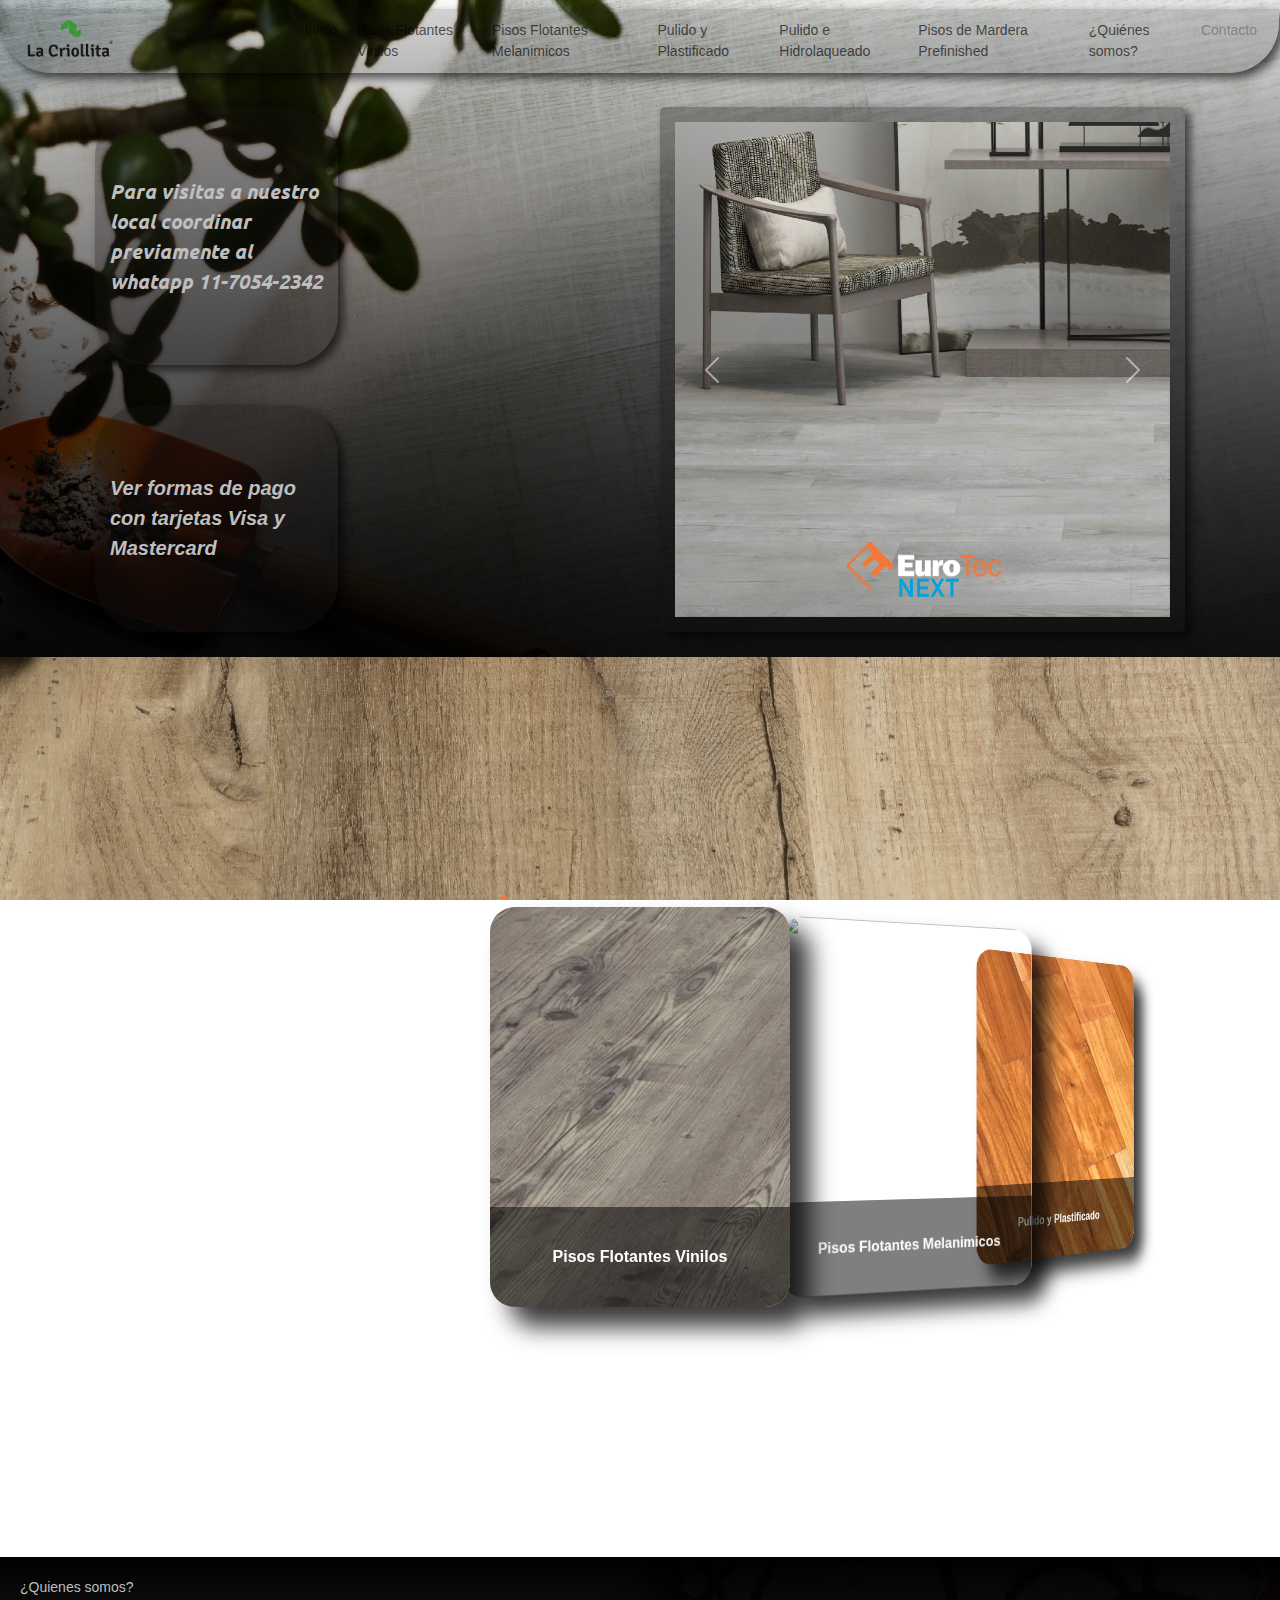
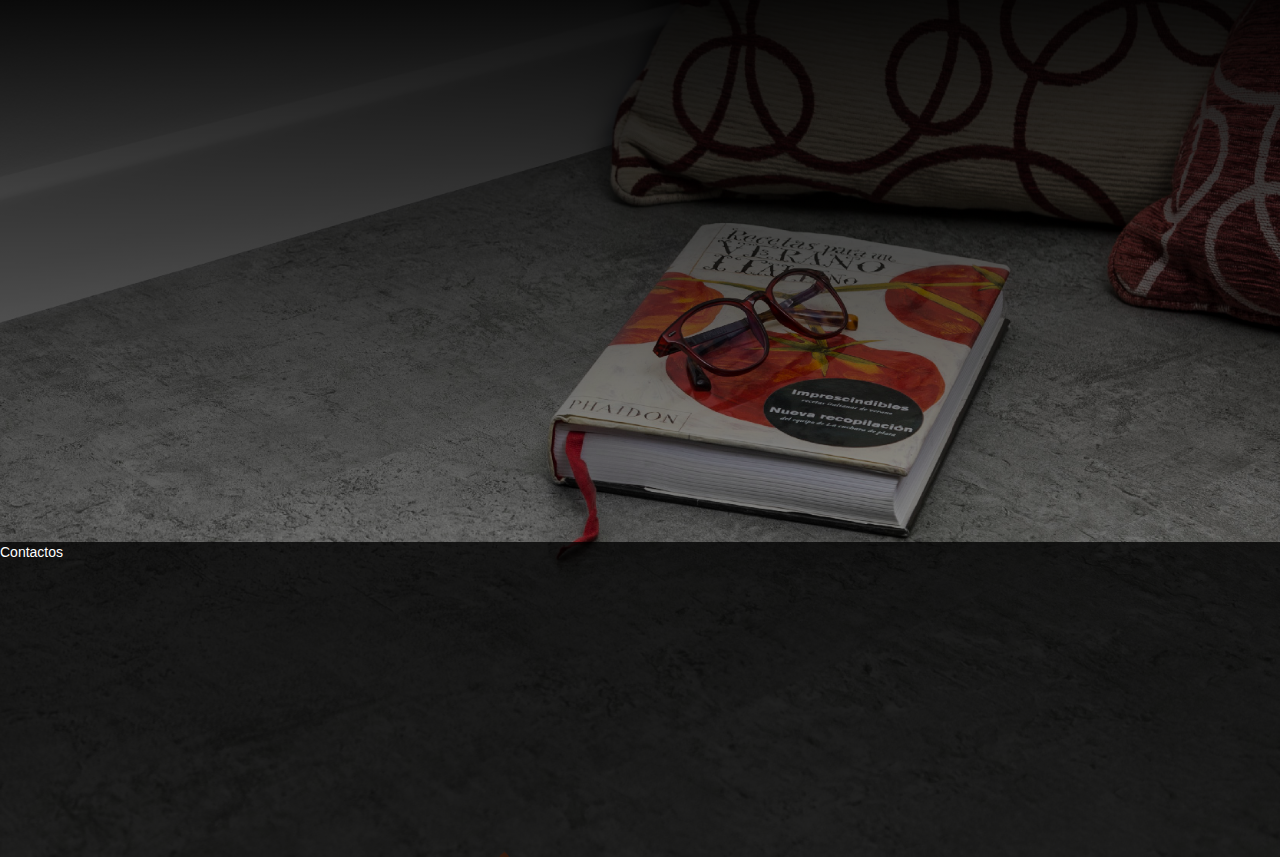
==== index.html @ d1681bc0 "Inicio" ====
<!DOCTYPE html>
<html lang="en">
<head>
    <meta charset="UTF-8">
    <meta name="viewport" content="width=device-width, initial-scale=1.0">
    <title>Document</title>
    <link href="https://cdn.jsdelivr.net/npm/bootstrap@5.3.3/dist/css/bootstrap.min.css" rel="stylesheet" integrity="sha384-QWTKZyjpPEjISv5WaRU9OFeRpok6YctnYmDr5pNlyT2bRjXh0JMhjY6hW+ALEwIH" crossorigin="anonymous">
    <script src="https://cdn.jsdelivr.net/npm/bootstrap@5.3.3/dist/js/bootstrap.bundle.min.js" integrity="sha384-YvpcrYf0tY3lHB60NNkmXc5s9fDVZLESaAA55NDzOxhy9GkcIdslK1eN7N6jIeHz" crossorigin="anonymous"></script>
    <link rel="stylesheet" href="style.css">
    <link rel="preconnect" href="https://fonts.googleapis.com">
<link rel="preconnect" href="https://fonts.gstatic.com" crossorigin>
<link href="https://fonts.googleapis.com/css2?family=Playfair+Display:ital,wght@0,400..900;1,400..900&family=Ubuntu:ital,wght@0,300;0,400;0,500;0,700;1,300;1,400;1,500;1,700&display=swap" rel="stylesheet">
</head>
<body>
    <nav class="navbar navbar-expand-lg">
  <div class="container-fluid">
    <a class="navbar-brand" href="#">
      <img class="logo" src="logo.png" alt="">
    </a>
    <button class="navbar-toggler" type="button" data-bs-toggle="collapse" data-bs-target="#navbarNav" aria-controls="navbarNav" aria-expanded="false" aria-label="Toggle navigation">
      <span class="navbar-toggler-icon"></span>
    </button>
    <div class="collapse navbar-collapse" id="navbarNav">
      <ul class="navbar-nav">
        <li class="nav-item">
          <a class="nav-link " aria-current="page" href="#">Inicio</a>
        </li>
        <li class="nav-item">
          <a class="nav-link" href="#pagina2">Pisos Flotantes Vinilos</a>
        <li class="nav-item">
            <a class="nav-link" href="#">Pisos Flotantes Melanimicos</a>
        </li>  
        </li>
        <li class="nav-item">
          <a class="nav-link" href="#">Pulido y Plastificado</a>
        </li>
        <li class="nav-item">
          <a class="nav-link" href="#">Pulido e Hidrolaqueado</a>
        </li>
        <li class="nav-item">
          <a class="nav-link" href="#">Pisos de Mardera Prefinished</a>
        </li>
        <li class="nav-item">
          <a class="nav-link" href="#">¿Quiénes somos?</Q></a>
        </li>
        <li class="nav-item">
          <a class="nav-link disabled" aria-disabled="true">Contacto</a>
        </li>
      </ul>
    </div>
  </div>
</nav>
 <section id="main1">
    <div class="container">
        <div class="box box1">Para visitas a nuestro local coordinar previamente al whatapp 11-7054-2342</div>
        <div class="box box2">Ver formas de pago con tarjetas Visa y Mastercard</div>
        <div class="box box3">
          <div id="carouselExampleFade" class="carousel slide carousel-fade">
            <div class="carousel-inner">
              <div class="carousel-item active">
                <img src="img0.jpg" class="d-block w-100" alt="...">
              </div>
              <div class="carousel-item">
                <img src="img5.jpg" class="d-block w-100" alt="...">
              </div>
              <div class="carousel-item">
                <img src="img6.jpg" class="d-block w-100" alt="...">
              </div>
            </div>
            <button class="carousel-control-prev" type="button" data-bs-target="#carouselExampleFade" data-bs-slide="prev">
              <span class="carousel-control-prev-icon" aria-hidden="true"></span>
              <span class="visually-hidden">Previous</span>
            </button>
            <button class="carousel-control-next" type="button" data-bs-target="#carouselExampleFade" data-bs-slide="next">
              <span class="carousel-control-next-icon" aria-hidden="true"></span>
              <span class="visually-hidden">Next</span>
            </button>
          </div>
        </div>
    </div>
  <section class="pagina2">
    <main id="carousel">
      <div class="item">
        <img class="imgP2" src="mela.jpg" alt="">
        <div class="text-overlay">
          <p>Pisos Flotantes Vinilos</p>
        </div>
      </div>
      <div class="item">
        <img class="imgP2" src="pul.jpg" alt="">
        <div class="text-overlay">
          <p>Pisos Flotantes Melanimicos</p>
        </div>
      </div>
      <div class="item">
        <img class="imgP2" src="hidro.webp" alt="">
        <div class="text-overlay">
          <p>Pulido y Plastificado</p>
        </div>
      </div>
      <div class="item">
        <img class="imgP2" src="pre.webp" alt="">
        <div class="text-overlay">
          <p>Pulido e Hidrolaqueado</p>
        </div>
      </div>
      <div class="item">
        <img class="imgP2" src="vin.webp" alt="">
        <div class="text-overlay">
          <p>Pisos de Mardera Prefinished</p>
        </div>
      </div>
    </main>
    
  </section>
  <section class="pagina3">
      <div class="qs">
        ¿Quienes somos?
      </div>
      <div class="contactos">
        Contactos
      </div>
  </section>
    
<script>
  document.querySelectorAll("div.item").forEach((item, index) => {
  item.addEventListener("click", () => {
    // Cambiar la posición central
    document.querySelector("main#carousel").style.setProperty("--position", index + 1);
  });
});

</script>
  
</body>
</html>

<!-- <div class="segunda">
      <div class="animation">
        <span class="text">Vinilos</span>
        <img class="imgP2" src="vin.webp" alt="">
      </div>
      <div class="animation"><img class="imgP2" src="mela.jpg" alt="">Melanimicos</div>
      <div class="animation"><img class="imgP2" src="pul.jpg" alt="">Pulidos</div>
      <div class="animation"><img class="imgP2" src="hidro.webp" alt="">Hidrolaqueado</div>
      <div class="animation"><img class="imgP2" src="pre.webp" alt="">Premeditados</div>
    </div> -->
---- style.css ----
* {
    margin: 0;
    padding: 0;
    box-sizing: border-box;
}

body {
    font-family: 'Franklin Gothic Medium', 'Arial Narrow', Arial, sans-serif;
    width: 100%;
    position: relative;
    height: 100vh; /* Ocupa toda la altura de la pantalla */
    background-image: 
        linear-gradient(to top, rgba(0, 0, 0, 1) 0%, rgba(0, 0, 0, 0) 100%), /* Degradado en la parte superior */
        linear-gradient(to bottom, rgba(0, 0, 0, 0) 0%, rgba(0, 0, 0, 1) 100%), /* Degradado en la parte inferior */
        url('img4.jpg'); /* Imagen de fondo */
    background-size: cover; /* La imagen cubre todo el contenedor */
    background-position: center; /* Centra la imagen */
    background-attachment: fixed; /* Hace que el fondo no se mueva al hacer scroll */
    font-size: 14px;
}




:root {
    --primary-color: background-color:#fff(0, 0, 0, 0.47);
    --secondary-color:  #1613134d;;
    /* Verde */
    --sobras-color: #000000a2;
    --sobras2-color: #ffffffa2;
    --sobras3-color: #000000c7;
    
}
.navbar{
    justify-content: center;
    align-items: center;
}
.container-fluid {
    height: 100%;
    width: 100%;
    background-color: #16131328;
    color: #bebebe;
    display: flex;
    justify-content: center;
    align-items: center;
    margin: 1px;
    border-radius: 0px 0px 50px 50px;
    box-shadow: 5px 5px 10px var(--sobras-color);
}
.nav-item{
    height: 100%;
    justify-content: center;
    align-items: center;
    margin: 2px;
}
.nav-item:hover {
    height: 100%;
    justify-content: center;
    align-items: center;
    margin: 2px;
    border-radius: 10px;
    color: #000;
    transform: scale(1.2);

}

.logo {
    width: 42%;
    padding: 5px;
}

/* Contenedor principal */
.container {
    display: grid;
    grid-template-columns: 1fr 1fr 1fr 1fr;
    /* Dos columnas iguales */
    grid-template-rows: auto;
    /* Altura automática */
    gap: 10px;
    /* Espacio entre las cajas */
    height: 90%;
    /* Altura completa de la pantalla */
    padding: 10px;
}

/* Estilo para los divs */
.box {
    background-color: var(--primary-color);
    color: #bebebe;
    font-size: 8px;
    display: flex;
    justify-content: center;
    align-items: center;
    font-size: 1.5rem;
    padding: 15px;
    margin: 15px;
    border-radius: 5px;
}

/* Configuración específica para cada div */
.box1 {
    grid-column: 1 / 2;
    /* Primera columna */
    grid-row: 1 / 2;
    /* Primera fila */
    background-color: var(--secondary-color);
    border-radius: 50px;
    box-shadow: 5px 5px 10px var(--sobras-color);
    cursor: pointer;
    font-family: "Ubuntu", serif;
    font-size: 20px;
  font-weight: 700;
  font-style: italic;

}
.box1:hover{
    
    transition: all 0.3s ease-in-out;
    background-color: #ffffffee;
    color: #000;
}

.box2 {
    grid-column: 1 / 2;
    /* Primera columna */
    grid-row: 2 / 3;
    /* Segunda fila */
    background-color: var(--secondary-color);
    border-radius: 50px;
    box-shadow: 5px 5px 10px var(--sobras-color);
    font-size: 20px;
  font-weight: 700;
  font-style: italic;
}
.box3 {
    grid-column: 3 / 5;
    box-shadow: 5px 5px 10px var(--sobras-color);
    background-color:var(--secondary-color);
    /* Primera columna */
    grid-row: 1 / 3;
    font-family: "Ubuntu", serif;
  font-weight: 700;
  font-style: italic;
  color: #000;
}

/* Diseño responsive */
@media (max-width: 768px) {
    .container {
        grid-template-columns: 1fr;
        /* Una sola columna */
        grid-template-rows: auto;
        /* Altura automática */
    }

    .box1,
    .box2,
    .box3 {
        grid-column: 1 / 2;
        /* Cada div ocupa toda la columna */
        grid-row: auto;
        /* Las filas se ajustan automáticamente */
    }

    .box3 {
        grid-row: 3;
        /* El tercer div queda debajo de los otros dos */
    }
    
}
/* .segunda {
    width: 100%;
    height: 100vh;
    display: grid;
    grid-template-columns: 20% 20% 20% 20% 20%;
    padding: 20px;
    background: 
        linear-gradient(to bottom, rgba(0, 0, 0, 0.7) 50px, rgba(0, 0, 0, 0) 150px), 
        rgb(210, 219, 223); 
}



@keyframes show{
    from{
        opacity: 0; scale: 10%;
    }
    to{
        opacity: 1; scale: 100%;
    }
}
.animation {
    margin-top: 150px;
    width: 250px;
    height: 400px;
    background-color: #000;
    view-timeline-name: --reveal;
    animation-name: show;
    animation-fill-mode: both;
    animation-timeline: --reveal;
    animation-range: entry 25% cover 50%;
    border-radius: 50px;
    box-shadow: 5px 5px 10px var(--sobras2-color);
    overflow: hidden;
    align-items: center;
    justify-content: center;
    filter: brightness(35%);
    transition: filter 0.3s ease-in-out;
    cursor: pointer; 
}
.imgP2{
    width: 100%;
    height: 100%;
    object-fit: cover;
    position: absolute; 
    top: 0;
    left: 0;
    z-index: -1; 
}
.text {
    z-index: 1; 
    padding: 50px;
    top: 50%;
    background-color: rgb(255, 255, 255); 
    border-radius: 10px; 
    width: 100%;
}
.animation:hover {
    scale: 1.32;
    filter: brightness(100%);
} */
.pagina2 {
    background-image: url('img15.jpg'), linear-gradient(to top, rgba(0, 0, 0, 0.5) 0%, rgba(0, 0, 0, 0) 100%); /* Imagen y degradado */
    background-size: cover;
    background-position: center;
    background-attachment: fixed;
    height: 100vh;
    width: 100%;
    margin: 0;
    display: flex;
    background-color: #4b3939;
    grid-template-rows: 500px 100px;
    grid-template-columns: 1fr 30px 30px 30px 30px 30px 1fr;
    align-items: center;
    justify-items: center;
  }

@keyframes show{
    from{
        opacity: 0; scale: 10%;
    }
    to{
        opacity: 1; scale: 100%;
    }
}
  
main#carousel {
    grid-row: 1 / 2;
    grid-column: 1 / 8;
    width: 100vw;
    height: 500px;
    display: flex;
    align-items: center;
    justify-content: center;
    overflow: hidden;
    transform-style: preserve-3d;
    perspective: 600px;
    --items: 5;
    --middle: 3;
    --position: 1;
    view-timeline-name: --reveal;
    animation-name: show;
    animation-fill-mode: both;
    animation-timeline: --reveal;
    animation-range: entry 25% cover 50%;
    animation-range: entry 25% cover 50%;
    border-radius: 50px;
  }

div.item {
    position: absolute;
    width: 300px;
    height: 400px;
    transition: filter 0.3s ease-in-out;
    cursor: pointer;
    box-shadow: 20px 20px 25px var(--sobras3-color);
    view-timeline-name: --reveal;
    animation-name: show;
    animation-fill-mode: both;
    animation-timeline: --reveal;
    animation-range: entry 25% cover 50%;
    border-radius: 25px;
    overflow: hidden;
    --r: calc(var(--position) - var(--offset));
    --abs: max(calc(var(--r) * -1), var(--r));
    transition: all 0.25s linear;
    transform: rotateY(calc(-10deg * var(--r))) translateX(calc(-300px * var(--r)));
    z-index: calc((var(--position) - var(--abs)));
  }
  
.text-overlay {
    position: absolute;
    bottom: 0;
    width: 100%;
    height: 25%; /* Ocupa el 25% inferior */
    background: rgba(0, 0, 0, 0.5); /* Fondo negro con opacidad */
    color: white;
    display: flex;
    align-items: center;
    justify-content: center;
    text-align: center;
    font-size: 1rem;
    font-weight: bold;
  }
  
  .text-overlay p {
    margin: 0;
    padding: 0;
  }
div.nav-item:hover{
    scale: 1.32;
    filter: brightness(100%);
  }
div.item:nth-of-type(1) {
    --offset: 1;
  }
div.item:nth-of-type(2) {
    --offset: 2;
  }
div.item:nth-of-type(3) {
    --offset: 3;
  }
div.item:nth-of-type(4) {
    --offset: 4;
  }
div.item:nth-of-type(5) {
    --offset: 5;
  }
  

  
.imgP2{
    width: 100%;
    height: 100%;
    object-fit: cover;
    position: absolute; 
    top: 0;
    left: 0;
    z-index: -1; 
}
.pagina3{
    
    width: 100%;
    position: relative;
    height: 100vh; /* Ocupa toda la altura de la pantalla */
    background-image: 
        linear-gradient(to bottom, rgba(0, 0, 0, 1) 0%, rgba(0, 0, 0, 0) 100%), /* Degradado desde arriba hacia abajo */
        url('img16.jpg'); /* Imagen de fondo */
    background-size: cover; /* La imagen cubre todo el contenedor */
    background-position: center; /* Centra la imagen */
    font-size: 14px;
    display: grid;
    grid-template-rows: 65% 35%;
}
.qs{
    margin: 20px;
    color: #bebebe;
}
.contactos{
    background-color: var(--sobras3-color);
    color: #fff;
}
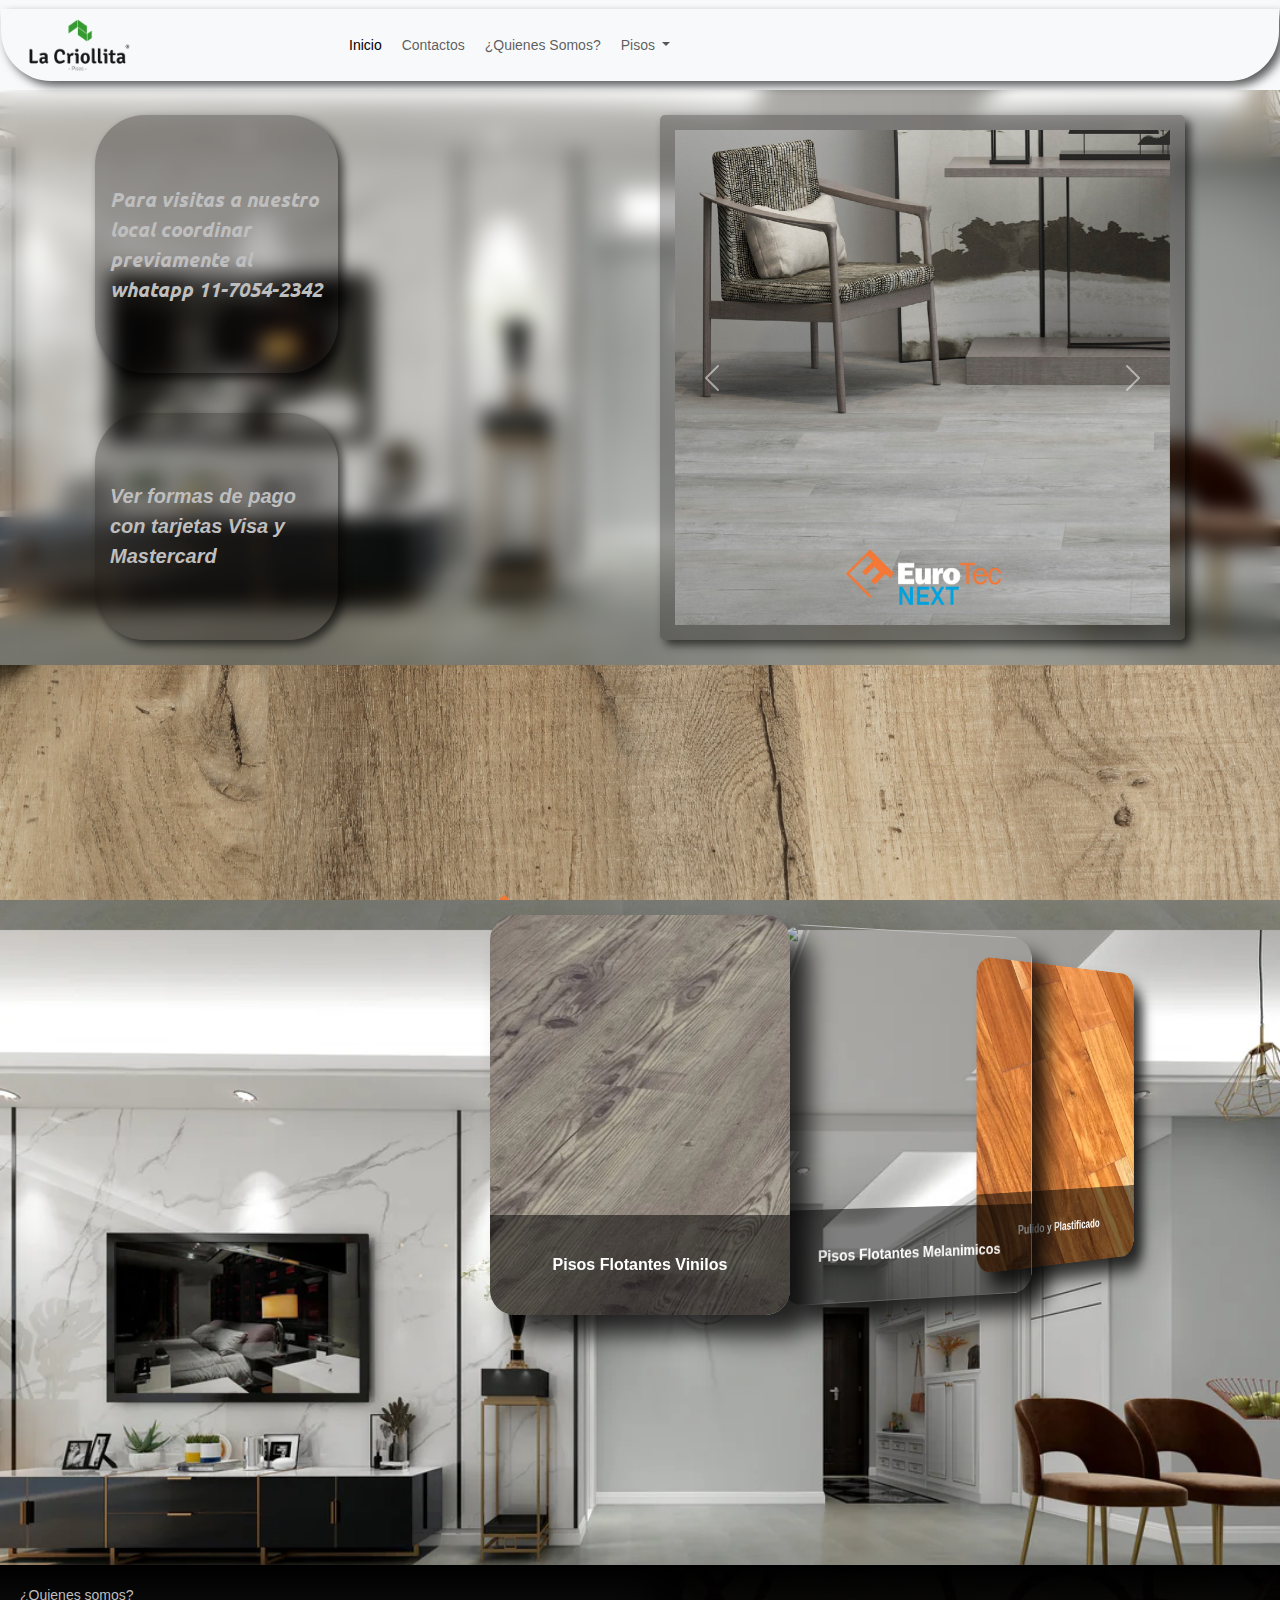
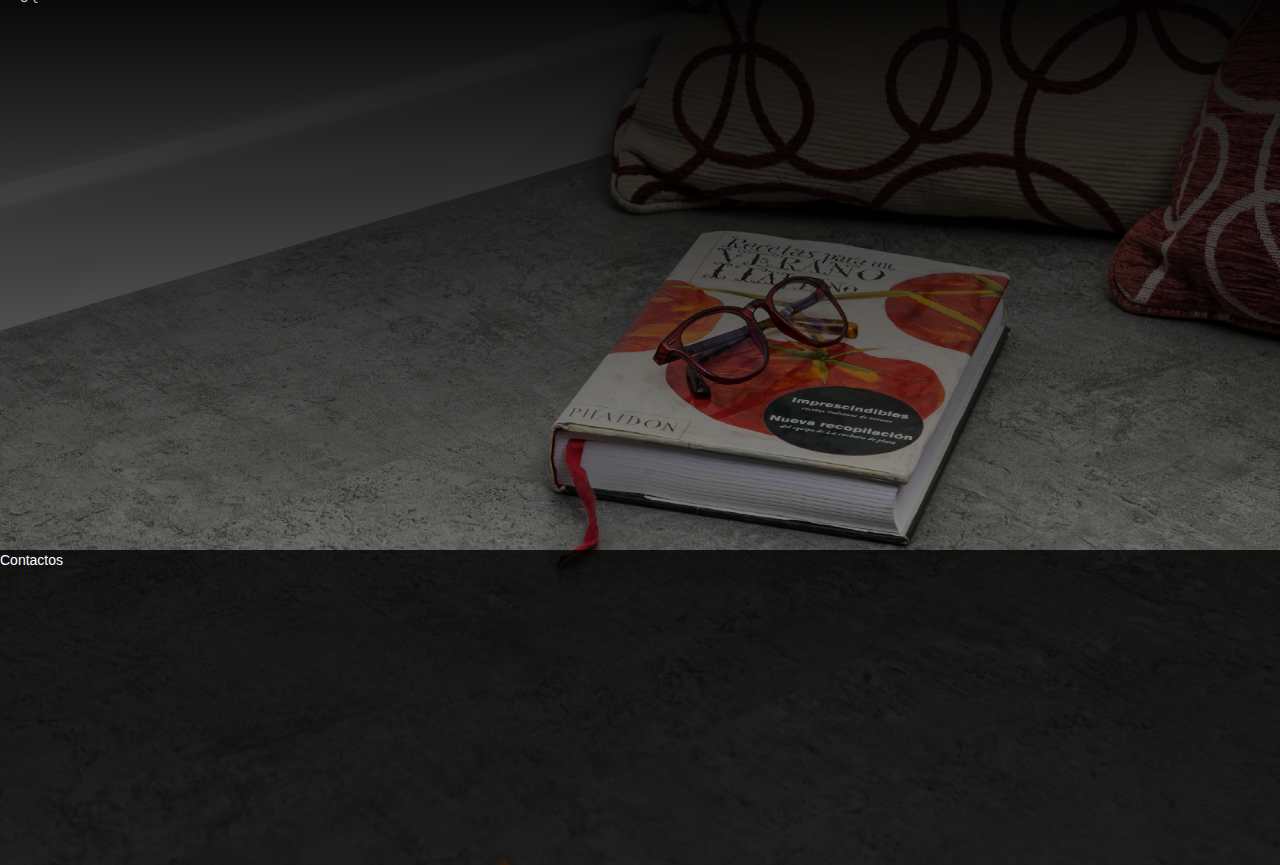
==== commit e8fcd13b: "cambiojs" ====
--- a/index.html
+++ b/index.html
@@ -12,45 +12,39 @@
 <link href="https://fonts.googleapis.com/css2?family=Playfair+Display:ital,wght@0,400..900;1,400..900&family=Ubuntu:ital,wght@0,300;0,400;0,500;0,700;1,300;1,400;1,500;1,700&display=swap" rel="stylesheet">
 </head>
 <body>
-    <nav class="navbar navbar-expand-lg">
-  <div class="container-fluid">
-    <a class="navbar-brand" href="#">
-      <img class="logo" src="logo.png" alt="">
-    </a>
-    <button class="navbar-toggler" type="button" data-bs-toggle="collapse" data-bs-target="#navbarNav" aria-controls="navbarNav" aria-expanded="false" aria-label="Toggle navigation">
-      <span class="navbar-toggler-icon"></span>
-    </button>
-    <div class="collapse navbar-collapse" id="navbarNav">
-      <ul class="navbar-nav">
-        <li class="nav-item">
-          <a class="nav-link " aria-current="page" href="#">Inicio</a>
-        </li>
-        <li class="nav-item">
-          <a class="nav-link" href="#pagina2">Pisos Flotantes Vinilos</a>
-        <li class="nav-item">
-            <a class="nav-link" href="#">Pisos Flotantes Melanimicos</a>
-        </li>  
-        </li>
-        <li class="nav-item">
-          <a class="nav-link" href="#">Pulido y Plastificado</a>
-        </li>
-        <li class="nav-item">
-          <a class="nav-link" href="#">Pulido e Hidrolaqueado</a>
-        </li>
-        <li class="nav-item">
-          <a class="nav-link" href="#">Pisos de Mardera Prefinished</a>
-        </li>
-        <li class="nav-item">
-          <a class="nav-link" href="#">¿Quiénes somos?</Q></a>
-        </li>
-        <li class="nav-item">
-          <a class="nav-link disabled" aria-disabled="true">Contacto</a>
-        </li>
-      </ul>
+  
+ <section id="main1">
+  <nav class="navbar navbar-expand-lg bg-body-tertiary">
+    <div class="container-fluid">
+      <a class="navbar-brand" href="#"><img src="logo.png" alt="" class="logo"></a>
+      <button class="navbar-toggler" type="button" data-bs-toggle="collapse" data-bs-target="#navbarNavDropdown" aria-controls="navbarNavDropdown" aria-expanded="false" aria-label="Toggle navigation">
+        <span class="navbar-toggler-icon"></span>
+      </button>
+      <div class="collapse navbar-collapse" id="navbarNavDropdown">
+        <ul class="navbar-nav">
+          <li class="nav-item">
+            <a class="nav-link active" aria-current="page" href="#">Inicio</a>
+          </li>
+          <li class="nav-item">
+            <a class="nav-link" href="#">Contactos</a>
+          </li>
+          <li class="nav-item">
+            <a class="nav-link" href="#">¿Quienes Somos?</a>
+          </li>
+          <li class="nav-item dropdown">
+            <a class="nav-link dropdown-toggle" href="#" role="button" data-bs-toggle="dropdown" aria-expanded="false">
+              Pisos
+            </a>
+            <ul class="dropdown-menu">
+              <li><a class="dropdown-item" href="#">Action</a></li>
+              <li><a class="dropdown-item" href="#">Another action</a></li>
+              <li><a class="dropdown-item" href="#">Something else here</a></li>
+            </ul>
+          </li>
+        </ul>
+      </div>
     </div>
-  </div>
-</nav>
- <section id="main1">
+  </nav>
     <div class="container">
         <div class="box box1">Para visitas a nuestro local coordinar previamente al whatapp 11-7054-2342</div>
         <div class="box box2">Ver formas de pago con tarjetas Visa y Mastercard</div>
@@ -123,12 +117,56 @@
   </section>
     
 <script>
-  document.querySelectorAll("div.item").forEach((item, index) => {
+const carousel = document.querySelector("main#carousel");
+const items = document.querySelectorAll("div.item");
+let isDragging = false; // Para saber si el usuario está arrastrando
+let startX = 0; // Para almacenar la posición inicial del ratón
+let currentPosition = 0; // Para calcular la nueva posición
+
+// Función para actualizar la posición del carrusel
+function updatePosition(newIndex) {
+  newIndex = Math.max(0, Math.min(newIndex, items.length - 1)); // Limitar la posición dentro del rango de items
+  carousel.style.setProperty("--position", newIndex + 1);
+}
+
+// Evento para el clic en los elementos
+items.forEach((item, index) => {
   item.addEventListener("click", () => {
-    // Cambiar la posición central
-    document.querySelector("main#carousel").style.setProperty("--position", index + 1);
+    updatePosition(index);
   });
 });
+
+// Función para manejar el inicio del arrastre
+carousel.addEventListener("mousedown", (event) => {
+  isDragging = true;
+  startX = event.clientX; // Guardamos la posición inicial del ratón
+  carousel.style.cursor = 'grabbing'; // Cambiamos el cursor cuando se empieza a arrastrar
+});
+
+// Función para manejar el movimiento del ratón durante el arrastre
+carousel.addEventListener("mousemove", (event) => {
+  if (!isDragging) return; // Si no estamos arrastrando, no hacer nada
+
+  const distance = event.clientX - startX; // Calculamos la distancia recorrida
+  const itemsWidth = items[0].offsetWidth; // Ancho de un item del carrusel
+
+  // Calculamos cuántos ítems hemos arrastrado
+  currentPosition = Math.floor(distance / itemsWidth);
+  updatePosition(currentPosition);
+});
+
+// Función para manejar el final del arrastre
+carousel.addEventListener("mouseup", () => {
+  isDragging = false;
+  carousel.style.cursor = 'grab'; // Volver a cambiar el cursor
+});
+
+// También, por si el mouse se sale del área sin soltar
+carousel.addEventListener("mouseleave", () => {
+  isDragging = false;
+  carousel.style.cursor = 'grab';
+});
+
 
 </script>
   
--- a/style.css
+++ b/style.css
@@ -9,15 +9,26 @@
     width: 100%;
     position: relative;
     height: 100vh; /* Ocupa toda la altura de la pantalla */
-    background-image: 
-        linear-gradient(to top, rgba(0, 0, 0, 1) 0%, rgba(0, 0, 0, 0) 100%), /* Degradado en la parte superior */
-        linear-gradient(to bottom, rgba(0, 0, 0, 0) 0%, rgba(0, 0, 0, 1) 100%), /* Degradado en la parte inferior */
-        url('img4.jpg'); /* Imagen de fondo */
+    background-image: url('img2.webp'); /* Imagen de fondo */
     background-size: cover; /* La imagen cubre todo el contenedor */
     background-position: center; /* Centra la imagen */
-    background-attachment: fixed; /* Hace que el fondo no se mueva al hacer scroll */
     font-size: 14px;
 }
+
+body::before {
+    content: "";
+    position: absolute;
+    top: 0;
+    left: 0;
+    right: 0;
+    bottom: 0;
+    background-image: inherit; /* Hereda la imagen de fondo */
+    background-size: inherit; /* Hereda el tamaño de la imagen */
+    background-position: inherit; /* Hereda la posición de la imagen */
+    filter: blur(10px); /* Aplica el desenfoque */
+    z-index: -1; /* Asegura que el pseudo-elemento quede detrás del contenido */
+}
+
 
 
 
@@ -34,11 +45,11 @@
 .navbar{
     justify-content: center;
     align-items: center;
+    background-color: #16131328;
 }
 .container-fluid {
     height: 100%;
     width: 100%;
-    background-color: #16131328;
     color: #bebebe;
     display: flex;
     justify-content: center;
@@ -53,16 +64,7 @@
     align-items: center;
     margin: 2px;
 }
-.nav-item:hover {
-    height: 100%;
-    justify-content: center;
-    align-items: center;
-    margin: 2px;
-    border-radius: 10px;
-    color: #000;
-    transform: scale(1.2);
-
-}
+
 
 .logo {
     width: 42%;
@@ -95,8 +97,12 @@
     padding: 15px;
     margin: 15px;
     border-radius: 5px;
-}
-
+    
+  animation: scale-up-center 0.7s;
+}
+
+
+.scale-up-center{animation:scale-up-center 0.7s; } @keyframes scale-up-center{ 0%{transform:scale(.5)} 100%{transform:scale(1)} }
 /* Configuración específica para cada div */
 .box1 {
     grid-column: 1 / 2;
@@ -111,6 +117,8 @@
     font-size: 20px;
   font-weight: 700;
   font-style: italic;
+
+  
 
 }
 .box1:hover{
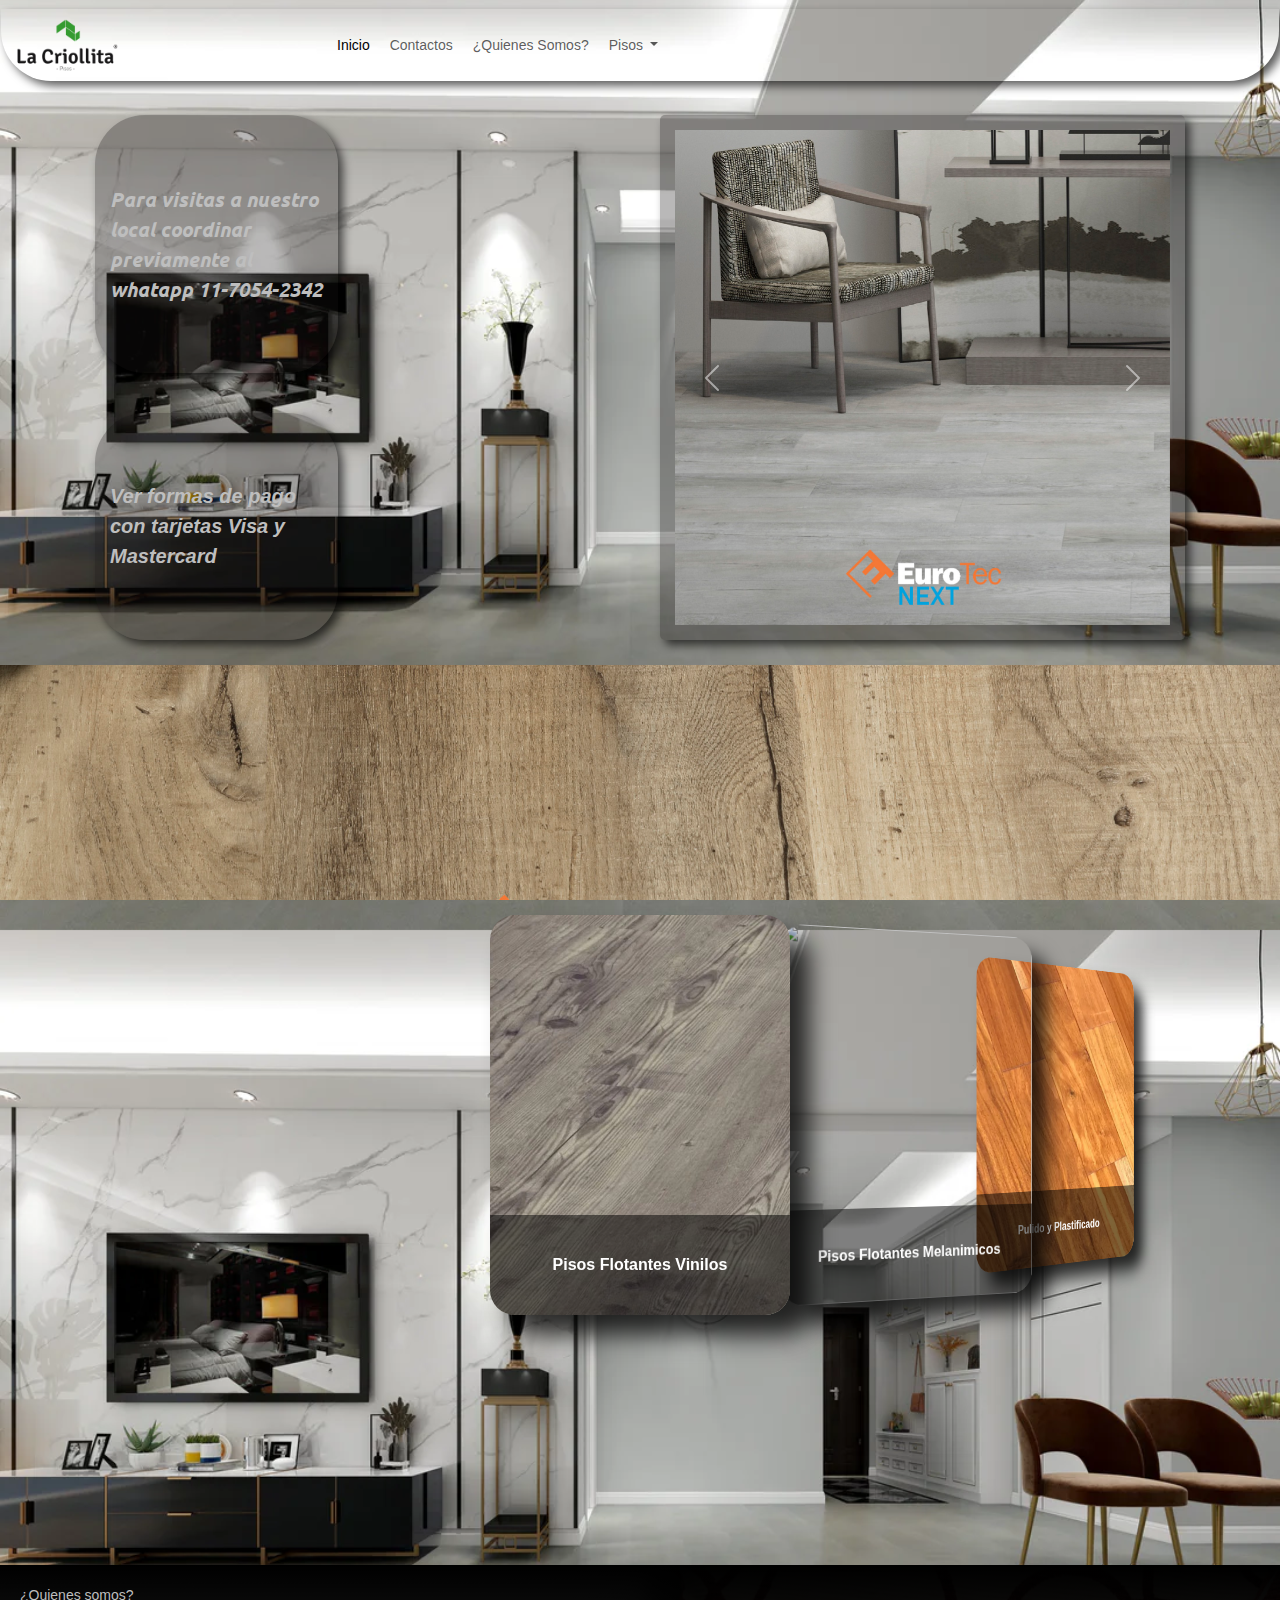
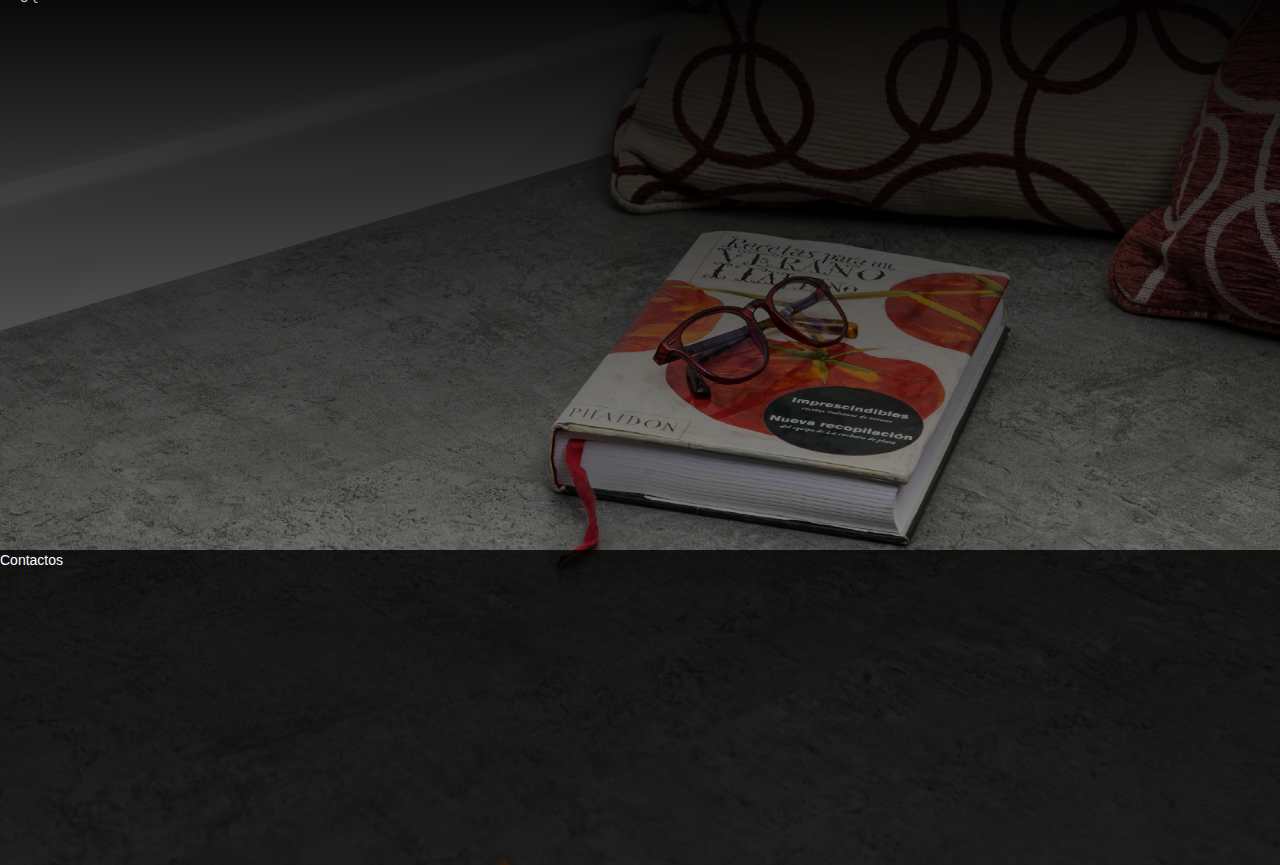
==== commit 1c75f069: "responsible" ====
--- a/index.html
+++ b/index.html
@@ -117,56 +117,65 @@
   </section>
     
 <script>
-const carousel = document.querySelector("main#carousel");
-const items = document.querySelectorAll("div.item");
-let isDragging = false; // Para saber si el usuario está arrastrando
-let startX = 0; // Para almacenar la posición inicial del ratón
-let currentPosition = 0; // Para calcular la nueva posición
+const carousel = document.querySelector("#carousel");
+const items = document.querySelectorAll(".item");
+let isDragging = false; // Indica si estamos arrastrando
+let startX, currentX; // Posiciones del ratón al iniciar y mover el arrastre
+let scrollPosition = 0; // Para calcular el desplazamiento
 
-// Función para actualizar la posición del carrusel
-function updatePosition(newIndex) {
-  newIndex = Math.max(0, Math.min(newIndex, items.length - 1)); // Limitar la posición dentro del rango de items
-  carousel.style.setProperty("--position", newIndex + 1);
+// Función para mover el carrusel basado en un índice
+function moveCarousel(index) {
+  const itemWidth = items[0].offsetWidth;
+  const newPosition = -index * itemWidth;
+  carousel.style.transform = `translateX(${newPosition}px)`;
 }
 
-// Evento para el clic en los elementos
+// Manejo de clics en los elementos
 items.forEach((item, index) => {
   item.addEventListener("click", () => {
-    updatePosition(index);
+    moveCarousel(index);
   });
 });
 
-// Función para manejar el inicio del arrastre
-carousel.addEventListener("mousedown", (event) => {
+// Iniciar el arrastre
+carousel.addEventListener("mousedown", (e) => {
   isDragging = true;
-  startX = event.clientX; // Guardamos la posición inicial del ratón
-  carousel.style.cursor = 'grabbing'; // Cambiamos el cursor cuando se empieza a arrastrar
+  startX = e.clientX; // Posición inicial del ratón
+  carousel.style.cursor = "grabbing"; // Cambia el cursor
 });
 
-// Función para manejar el movimiento del ratón durante el arrastre
-carousel.addEventListener("mousemove", (event) => {
+// Movimiento durante el arrastre
+carousel.addEventListener("mousemove", (e) => {
   if (!isDragging) return; // Si no estamos arrastrando, no hacer nada
 
-  const distance = event.clientX - startX; // Calculamos la distancia recorrida
-  const itemsWidth = items[0].offsetWidth; // Ancho de un item del carrusel
+  currentX = e.clientX; // Posición actual del ratón
+  const diffX = startX - currentX; // Diferencia de movimiento en el eje X
 
-  // Calculamos cuántos ítems hemos arrastrado
-  currentPosition = Math.floor(distance / itemsWidth);
-  updatePosition(currentPosition);
+  // Actualiza la posición del carrusel
+  carousel.style.transform = `translateX(${scrollPosition - diffX}px)`;
 });
 
-// Función para manejar el final del arrastre
+// Finalizar el arrastre
 carousel.addEventListener("mouseup", () => {
   isDragging = false;
-  carousel.style.cursor = 'grab'; // Volver a cambiar el cursor
+  carousel.style.cursor = "grab"; // Vuelve al cursor normal
+
+  const itemWidth = items[0].offsetWidth;
+  const movedItems = Math.round((scrollPosition - (startX - currentX)) / itemWidth); // Calcula cuántos items se movieron
+
+  // Determina el índice final y mueve el carrusel
+  const newIndex = Math.max(0, Math.min(items.length - 1, Math.round(scrollPosition / itemWidth) + movedItems));
+  moveCarousel(newIndex);
+
+  // Actualiza la posición actual
+  scrollPosition = -newIndex * itemWidth;
 });
 
-// También, por si el mouse se sale del área sin soltar
+// Finaliza el arrastre si el mouse se va fuera
 carousel.addEventListener("mouseleave", () => {
   isDragging = false;
-  carousel.style.cursor = 'grab';
+  carousel.style.cursor = "grab";
 });
-
 
 </script>
   
--- a/style.css
+++ b/style.css
@@ -15,19 +15,6 @@
     font-size: 14px;
 }
 
-body::before {
-    content: "";
-    position: absolute;
-    top: 0;
-    left: 0;
-    right: 0;
-    bottom: 0;
-    background-image: inherit; /* Hereda la imagen de fondo */
-    background-size: inherit; /* Hereda el tamaño de la imagen */
-    background-position: inherit; /* Hereda la posición de la imagen */
-    filter: blur(10px); /* Aplica el desenfoque */
-    z-index: -1; /* Asegura que el pseudo-elemento quede detrás del contenido */
-}
 
 
 
@@ -42,10 +29,17 @@
     --sobras3-color: #000000c7;
     
 }
-.navbar{
-    justify-content: center;
-    align-items: center;
-    background-color: #16131328;
+.navbar {
+    justify-content: center;
+    align-items: center;
+}
+.bg-body-tertiary {
+    --bs-bg-opacity: 1;
+    background-color: #522f2f00;
+}
+.bg-body-tertiary {
+    /* --bs-bg-opacity: 1; */
+    background-color: rgb(248 249 250 / 0%) !important;
 }
 .container-fluid {
     height: 100%;
@@ -57,6 +51,10 @@
     margin: 1px;
     border-radius: 0px 0px 50px 50px;
     box-shadow: 5px 5px 10px var(--sobras-color);
+}
+.container, .container-fluid, .container-lg, .container-md, .container-sm, .container-xl, .container-xxl {
+    --bs-gutter-x: 1;
+    --bs-gutter-y: 0;
 }
 .nav-item{
     height: 100%;
@@ -163,17 +161,7 @@
 
     .box1,
     .box2,
-    .box3 {
-        grid-column: 1 / 2;
-        /* Cada div ocupa toda la columna */
-        grid-row: auto;
-        /* Las filas se ajustan automáticamente */
-    }
-
-    .box3 {
-        grid-row: 3;
-        /* El tercer div queda debajo de los otros dos */
-    }
+    .box3 
     
 }
 /* .segunda {
